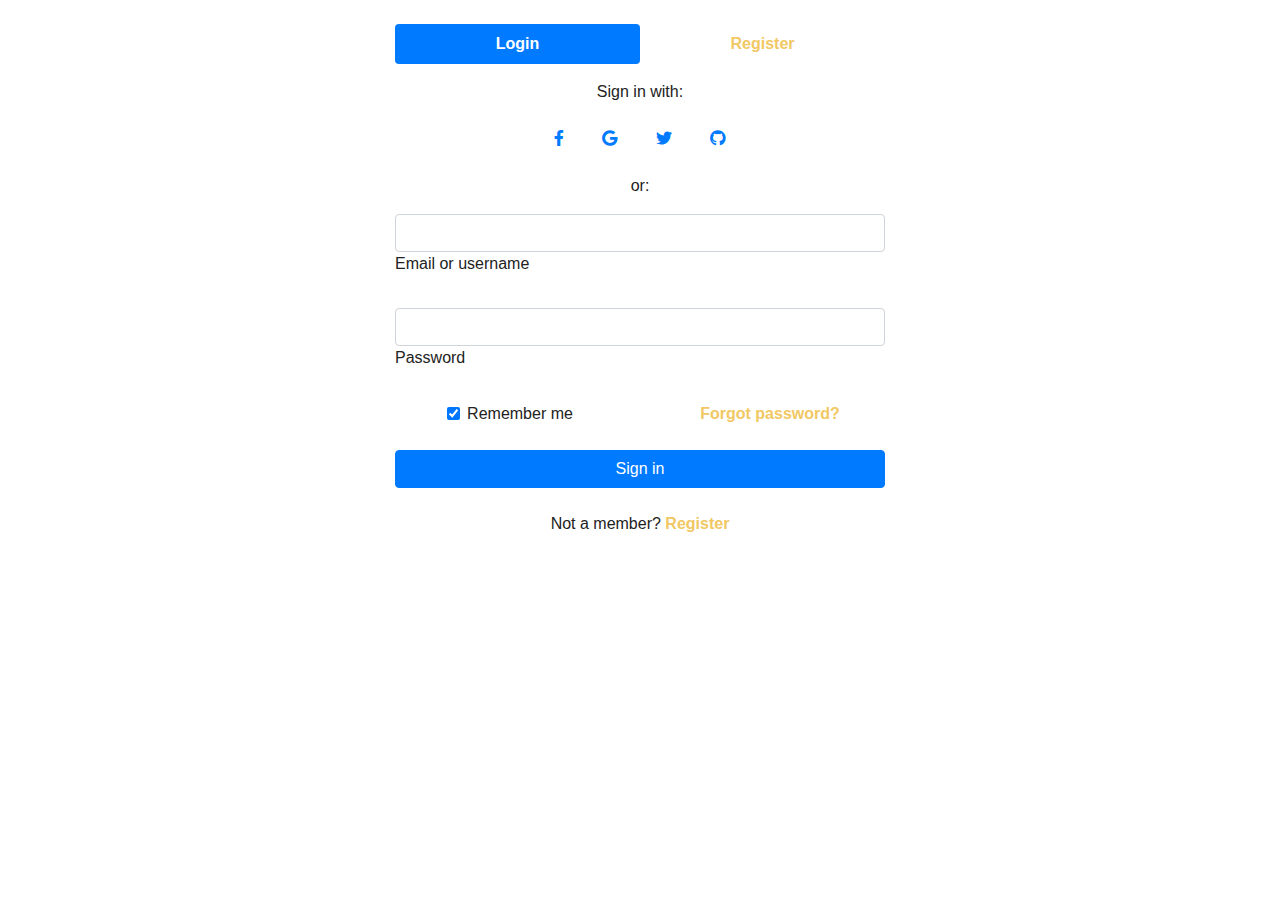
==== login.html @ f9e9133f "Initial commit" ====
<!DOCTYPE html>
<html lang="en">

	<head>
		<meta charset="UTF-8">
		<meta name="viewport" content="width=device-width, initial-scale=1.0">
		<meta http-equiv="X-UA-Compatible" content="ie=edge">
		<meta name="Description" content="Enter your description here" />
		<link rel="stylesheet" href="https://cdnjs.cloudflare.com/ajax/libs/twitter-bootstrap/4.6.0/css/bootstrap.min.css">
		<link rel="stylesheet" href="https://cdnjs.cloudflare.com/ajax/libs/font-awesome/5.15.4/css/all.min.css">
		<link rel="stylesheet" href="assets/css/style.css">
		<title>Login</title>
	</head>

	<body>
		<div class="container container-width mt-4">
			<div class="row mt-4">
				<div class="col">
					<!-- Pills navs -->
					<ul class="nav nav-pills nav-justified mb-3" id="ex1" role="tablist">
						<li class="nav-item" role="presentation">
							<a class="nav-link active" id="tab-login" data-mdb-toggle="pill" href="#pills-login" role="tab"
								aria-controls="pills-login" aria-selected="true">Login</a>
						</li>
						<li class="nav-item" role="presentation">
							<a class="nav-link" id="tab-register" data-mdb-toggle="pill" href="signup.html" role="tab"
								aria-controls="pills-register" aria-selected="false">Register</a>
						</li>
					</ul>
					<!-- Pills navs -->

					<!-- Pills content -->
					<div class="tab-content">
						<div class="tab-pane fade show active" id="pills-login" role="tabpanel" aria-labelledby="tab-login">
							<form>
								<div class="text-center mb-3">
									<p>Sign in with:</p>
									<button type="button" class="btn btn-link btn-floating mx-1">
										<i class="fab fa-facebook-f"></i>
									</button>

									<button type="button" class="btn btn-link btn-floating mx-1">
										<i class="fab fa-google"></i>
									</button>

									<button type="button" class="btn btn-link btn-floating mx-1">
										<i class="fab fa-twitter"></i>
									</button>

									<button type="button" class="btn btn-link btn-floating mx-1">
										<i class="fab fa-github"></i>
									</button>
								</div>

								<p class="text-center">or:</p>

								<!-- Email input -->
								<div class="form-outline mb-4">
									<input type="email" id="loginName" class="form-control" />
									<label class="form-label" for="loginName">Email or username</label>
								</div>

								<!-- Password input -->
								<div class="form-outline mb-4">
									<input type="password" id="loginPassword" class="form-control" />
									<label class="form-label" for="loginPassword">Password</label>
								</div>

								<!-- 2 column grid layout -->
								<div class="row mb-4">
									<div class="col-md-6 d-flex justify-content-center">
										<!-- Checkbox -->
										<div class="form-check mb-3 mb-md-0">
											<input class="form-check-input" type="checkbox" value="" id="loginCheck" checked />
											<label class="form-check-label" for="loginCheck"> Remember me </label>
										</div>
									</div>

									<div class="col-md-6 d-flex justify-content-center">
										<!-- Simple link -->
										<a href="#!">Forgot password?</a>
									</div>
								</div>

								<!-- Submit button -->
								<button type="submit" class="btn btn-primary btn-block mb-4">Sign in</button>

								<!-- Register buttons -->
								<div class="text-center">
									<p>Not a member? <a href="signup.html">Register</a></p>
								</div>
							</form>
						</div>
						<div class="tab-pane fade" id="pills-register" role="tabpanel" aria-labelledby="tab-register">
							<form>
								<div class="text-center mb-3">
									<p>Sign up with:</p>
									<button type="button" class="btn btn-link btn-floating mx-1">
										<i class="fab fa-facebook-f"></i>
									</button>

									<button type="button" class="btn btn-link btn-floating mx-1">
										<i class="fab fa-google"></i>
									</button>

									<button type="button" class="btn btn-link btn-floating mx-1">
										<i class="fab fa-twitter"></i>
									</button>

									<button type="button" class="btn btn-link btn-floating mx-1">
										<i class="fab fa-github"></i>
									</button>
								</div>

								<p class="text-center">or:</p>

								<!-- Name input -->
								<div class="form-outline mb-4">
									<input type="text" id="registerName" class="form-control" />
									<label class="form-label" for="registerName">Name</label>
								</div>

								<!-- Username input -->
								<div class="form-outline mb-4">
									<input type="text" id="registerUsername" class="form-control" />
									<label class="form-label" for="registerUsername">Username</label>
								</div>

								<!-- Email input -->
								<div class="form-outline mb-4">
									<input type="email" id="registerEmail" class="form-control" />
									<label class="form-label" for="registerEmail">Email</label>
								</div>

								<!-- Password input -->
								<div class="form-outline mb-4">
									<input type="password" id="registerPassword" class="form-control" />
									<label class="form-label" for="registerPassword">Password</label>
								</div>

								<!-- Repeat Password input -->
								<div class="form-outline mb-4">
									<input type="password" id="registerRepeatPassword" class="form-control" />
									<label class="form-label" for="registerRepeatPassword">Repeat password</label>
								</div>

								<!-- Checkbox -->
								<div class="form-check d-flex justify-content-center mb-4">
									<input class="form-check-input me-2" type="checkbox" value="" id="registerCheck" checked
										aria-describedby="registerCheckHelpText" />
									<label class="form-check-label" for="registerCheck">
										I have read and agree to the terms
									</label>
								</div>

								<!-- Submit button -->
								<button type="submit" class="btn btn-primary btn-block mb-3">Sign in</button>
							</form>
						</div>
					</div>
					<!-- Pills content -->
				</div>
			</div>
		</div>
		<script src="https://cdnjs.cloudflare.com/ajax/libs/jquery/3.5.1/jquery.min.js"></script>
		<script src="https://cdnjs.cloudflare.com/ajax/libs/popper.js/1.16.1/umd/popper.min.js"></script>
		<script src="https://cdnjs.cloudflare.com/ajax/libs/twitter-bootstrap/4.6.0/js/bootstrap.min.js"></script>
	</body>

</html>
---- assets/css/style.css ----
.container-width {
	max-width: 520px;
}

body {
	/* Typography Declarations */
	color: #222222;
	font-size: 1em;
	font-family: "Open Sans", "Helvetica Neue", sans-serif;
}

.content-footer,
.masthead-heading,
.masthead-intro {
	text-align: center;
}

.masthead {
	padding: 6em 0;
	background-image: url('https://i.imgur.com/yGmrlyg.jpg');
	background-size: cover;
	background-repeat: no-repeat;
	border-top: solid 1em #FFCF33;
}

.masthead-intro {
	/* Layout Declarations */
	margin-bottom: 0.1em;
	/* Typography Declarations */
	font-family: "Gentium Book Basic", Georgia, serif;
	font-size: 2em;
}

.masthead-heading {
	/* Layout Declarations */
	color: #F1C863;
	margin-top: -0.2em;
	/* Typography Declarations */
	font-family: "Open Sans", "Helvetica Neue", sans-serif;
	font-weight: bold;
	font-size: 6em;
	letter-spacing: -0.02em;
	text-transform: uppercase;
}

.introduction-section,
.location-section,
.questions-section {
	max-width: 38em;
	margin-left: auto;
	margin-right: auto;
	margin-top: 2em;
}

.introduction-section>p,
.location-section>p,
.questions-section,
.content-footer>p {
	/* Typography Declarations */
	font-weight: 300;
	letter-spacing: 0.05em;
}

.questions-section>h2 {
	font-family: "Gentium Book Basic", Georgia, serif;
	font-size: 1.2em;
	font-weight: bold;
	/* Layout */
	margin: 2em 0 1em 0;
}

section>h1 {
	margin-top: 2em;
}

.content-footer,
.masthead-heading,
.masthead-intro {
	text-align: center;
}

.masthead {
	padding: 6em 0;
	background-image: url('../images/eunit99.jpg');
	background-size: cover;
	background-repeat: no-repeat;
	border-top: solid 1em #FFCF33;
}

.masthead-intro {
	margin-bottom: 0.1em;
	font-family: "Gentium Book Basic", Georgia, serif;
	font-size: 2em;
}

.masthead-heading {
	margin-top: -0.2em;
	font-family: "Open Sans", "Helvetica Neue", sans-serif;
	font-weight: bold;
	font-size: 6em;
	letter-spacing: -0.02em;
	text-transform: uppercase;
}

.introduction>p,
.location>p,
.content-footer>p {
	/* Typography Declarations */
	font-weight: 300;
	letter-spacing: 0.05em;
}

h2 {
	/* Typography Declarations */
	font-family: "Gentium Book Basic", Georgia, serif;
	font-size: 1.2em;
	font-weight: bold;
}

.introduction-section,
.location-section,
.questions-section {
	max-width: 38em;
	margin-left: auto;
	margin-right: auto;
	margin-top: 2em;
}

.content-footer {
	margin: 50px 0;
	padding: 20px 0;
	text-align: center;
	background-color: #333;
	text-decoration: none;
}

.social>li {
	display: inline-block;
	margin: 0 5px;
}

.content-footer>p {
	color: #F7EDE1;
}

a, a:active, a:hover, a:focus {
	font-weight: bold;
	text-decoration: none !important;
	color: #F1C863;
}

@media only screen and (max-width: 500px) {
	.masthead {
		padding: 3em 0;
	}

	.masthead-heading {
		font-size: 3em;
	}

	.content-footer {
		padding: 2em 2.5em;
	}
}

.divider:after,
.divider:before {
	content: "";
	flex: 1;
	height: 1px;
	background: #eee;
}

.h-custom {
	height: calc(100% - 73px);
}

@media (max-width: 450px) {
	.h-custom {
		height: 100%;
	}
}
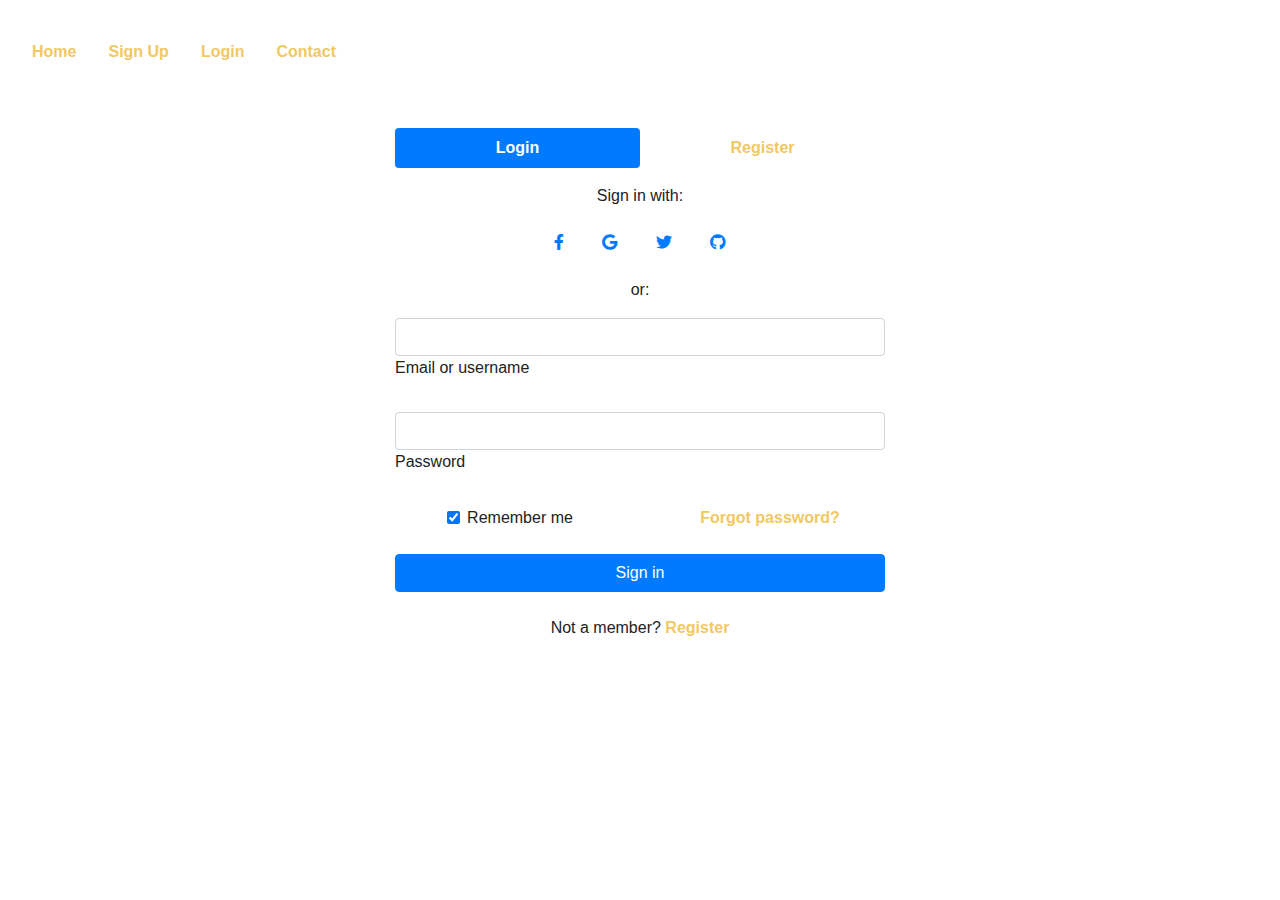
==== commit cbe0c431: "Add Contact page and navbar" ====
--- a/login.html
+++ b/login.html
@@ -13,6 +13,24 @@
 	</head>
 
 	<body>
+
+		<div class="navbar">
+			<ul class="nav grey lighten-4 py-4">
+				<li class="nav-item">
+					<a class="nav-link active" href="index.html">Home</a>
+				</li>
+				<li class="nav-item">
+					<a class="nav-link" href="signup.html">Sign Up</a>
+				</li>
+				<li class="nav-item">
+					<a class="nav-link" href="login.html">Login</a>
+				</li>
+				<li class="nav-item">
+					<a class="nav-link" href="#contact">Contact</a>
+				</li>
+			</ul>
+		</div>
+
 		<div class="container container-width mt-4">
 			<div class="row mt-4">
 				<div class="col">
--- a/assets/css/style.css
+++ b/assets/css/style.css
@@ -1,5 +1,5 @@
-.container-width {
-	max-width: 520px;
+html {
+	scroll-behavior: smooth;
 }
 
 body {
@@ -7,6 +7,13 @@
 	color: #222222;
 	font-size: 1em;
 	font-family: "Open Sans", "Helvetica Neue", sans-serif;
+	margin: 0;
+	padding: 0;
+	box-sizing: border-box;
+}
+
+.container-width {
+	max-width: 520px;
 }
 
 .content-footer,
@@ -175,6 +182,21 @@
 	height: calc(100% - 73px);
 }
 
+.contact-btn {
+	border-radius: 12px;
+	-webkit-border-radius: 12px;
+	-moz-border-radius: 12px;
+	-ms-border-radius: 12px;
+	-o-border-radius: 12px;
+	border: 4px solid rgb(241, 201, 99);
+	background-color: #006ce0;
+	color: #fff;
+	max-width: 150px;
+	padding: 18px;
+	text-align: center;
+	cursor: pointer;
+}
+
 @media (max-width: 450px) {
 	.h-custom {
 		height: 100%;
